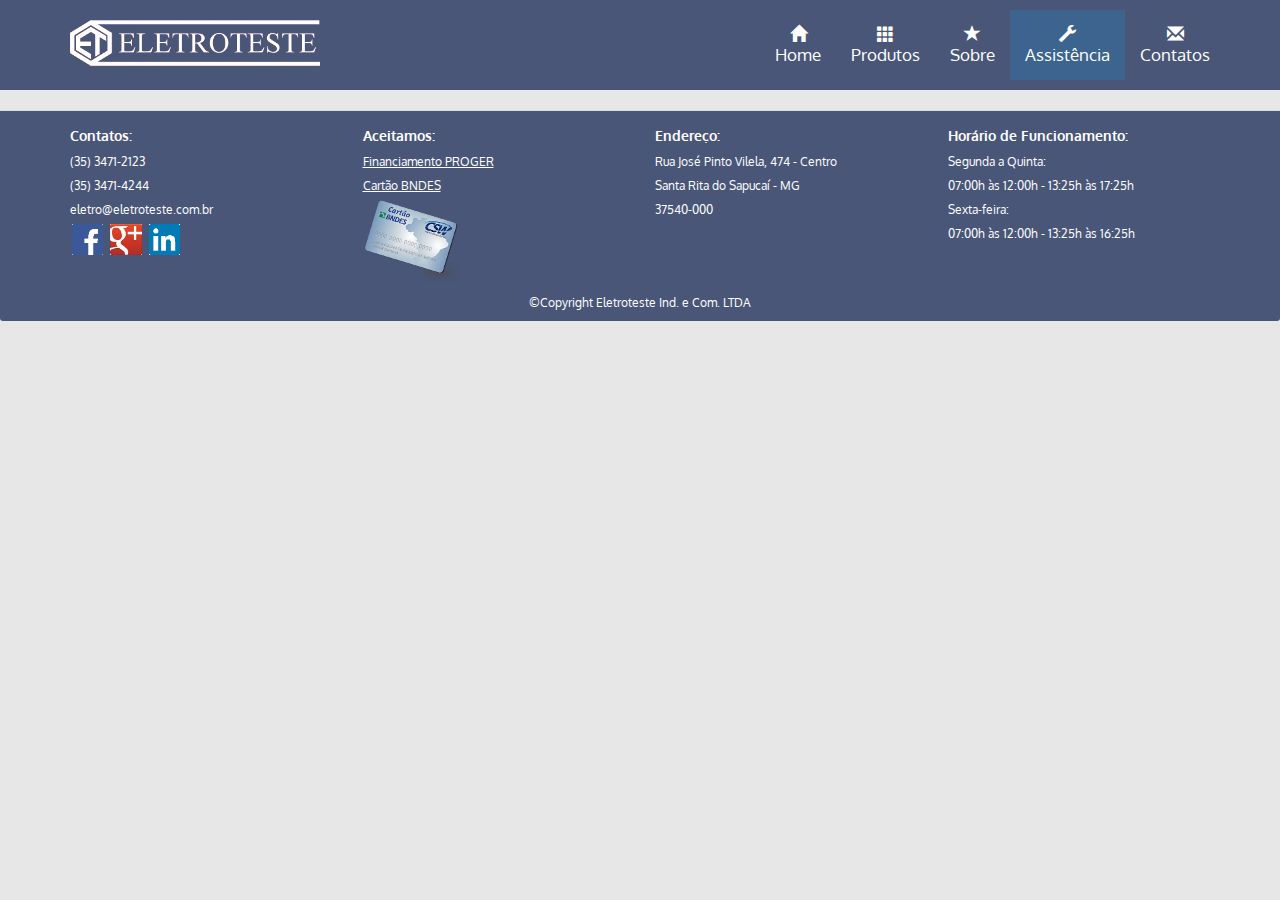
==== assistencia.html @ e3c553c0 "New BNDES picture in Footer" ====
<!DOCTYPE html>
<html lang="en">
<head>
	<meta charset="UTF-8">
	<meta http-equiv="X-UA-Compatible" content="IE=edge">
  <meta name="viewport" content="width=device-width, initial-scale=1">
	<title>Eletroteste</title>
	<link rel="stylesheet" href="css/bootstrap.min.css">
  <link rel="stylesheet" href="css/styles.css">
  <link href='https://fonts.googleapis.com/css?family=Oxygen:400,700,300' rel='stylesheet' type='text/css'>
  <link href='https://fonts.googleapis.com/css?family=Lora' rel='stylesheet' type='text/css'>
</head>
<body>

  <header>
    <nav id="header-nav" class="navbar navbar-default">
      <div class="container">
        <div class="navbar-header">
          <a href="index.html" class="pull-left">
            <div id="logo-img" alt="Logo image"></div>
          </a>
          <button id="navbarToggle" type="button" class="navbar-toggle collapsed" data-toggle="collapse" data-target="#collapsable-nav" aria-expanded="false">
            <span class="sr-only">Toggle navigation</span>
            <span class="icon-bar"></span>
            <span class="icon-bar"></span>
            <span class="icon-bar"></span>
          </button>
        </div>
        <div id="collapsable-nav" class="navbar-collapse collapse">
          <ul id="nav-list" class="nav navbar-nav navbar-right">
            <li id="navHomeBotao">
              <a href="index.html">
                <span class="glyphicon glyphicon-home"></span><br class="hidden-xs"> Home</a>
            </li>
            <li id="navProdutoBotao">
              <a href="produtos.html">
                <span class="glyphicon glyphicon-th"></span><br class="hidden-xs"> Produtos</a>
            </li>
            <li id="navSobreBotao">
              <a href="sobre.html">
                <span class="glyphicon glyphicon-star"></span><br class="hidden-xs"> Sobre</a>
            </li>
            <li id="navAssistenciaBotao" class="active">
              <a href="assistencia.html">
                <span class="glyphicon glyphicon-wrench"></span><br class="hidden-xs"> Assistência</a>
            </li>
            <li id="navContatosBotao">
              <a href="contatos.html">
                <span class="glyphicon glyphicon-envelope"></span><br class="hidden-xs"> Contatos</a>
            </li>
          </ul> <!-- #nav-list -->
        </div> <!-- .collapse .navbar-collapse -->
       </div> <!-- .container -->
    </nav> <!-- #header-nav -->
  </header>

  <div id="main-content" class="container">
  </div><!-- End of #main-content -->

  <footer class="panel-footer">
    <div class="container">
      <div class="row">
      <section id="telefone" class="col-sm-3">
          <span>Contatos:</span><br> 
          (35) 3471-2123<br> 
          (35) 3471-4244 <br>
          eletro@eletroteste.com.br <br>
          <div class="social-media">
              <a href="https://www.facebook.com/eletrotestebrasil" target="_blank"><img src="images/socialmedia-facebook.png" id="facelogo" ></a>
              <a href="https://plus.google.com/112466305040987572886/" target="_blank"><img src="images/socialmedia-google-plus.png" id="googlelogo"></a>
              <a href="https://www.linkedin.com/company/eletrotestebrasil" target="_blank"><img src="images/socialmedia-linkedin.png" id="linkedinlogo"></a>
            </div>
          <hr class="visible-xs">
        </section>
        <section id="pagamento" class="col-sm-3">
          <span>Aceitamos:</span><br> 
          <a href="http://www.bb.com.br/portalbb/page44,108,3221,8,0,1,2.bb" target="_blank">Financiamento PROGER</a><br> 
          <a href="https://www.cartaobndes.gov.br/cartaobndes/" target="_blank">Cartão BNDES</a><br>
          <a href="https://www.cartaobndes.gov.br/cartaobndes/" target="_blank"><img src="images/cartao-bndes.png" id="cartaobndes_logo"></a>
          <hr class="visible-xs">
        </section>
        <section id="endereco" class="col-sm-3">
          <span>Endereço:</span><br>
            Rua José Pinto Vilela, 474 - Centro<br>
            Santa Rita do Sapucaí - MG <br> 37540-000 <br>
            <hr class="visible-xs">
        </section>
        <section id="horas" class="col-sm-3">
          <span>Horário de Funcionamento:</span><br>
            Segunda a Quinta: <br>
            07:00h às 12:00h - 13:25h às 17:25h<br>
            Sexta-feira: <br>
            07:00h às 12:00h - 13:25h às 16:25h<br>
        </section>
      </div><!-- End of row -->
      <div class="text-center">&copy;Copyright Eletroteste Ind. e Com. LTDA</div>
    </div><!-- End of container -->
  </footer>
  
   <!-- jQuery (Bootstrap JS plugins depend on it) -->
  <script src="js/jquery-2.1.4.min.js"></script>
  <script src="js/bootstrap.min.js"></script>
  <script src="js/script.js"></script> 
</body>
</html>
---- css/styles.css ----
/*Header*/
body {
  font-size: 14px;
  color: white;
  background-color: #E7E7E7;
  font-family: 'Oxygen', sans-serif;
}
#header-nav {
  background-color: #495678;
  border-radius: 0;
  border: 0;
}
.navbar-default .navbar-collapse {
	padding-bottom: 10px;
    padding-top: 10px;
    padding-right: 0px;
}
.navbar-default .navbar-nav>li>a {
	color: white;
	text-align: center;
	font-size: 1.2em;
}
.navbar-default .navbar-nav>li>a:hover {
	color: black;
}
#logo-img {
	background: url('../images/Logo_250px.png') no-repeat;
	width: 250px;
	height: 46px;
	margin: 20px 15px 10px 0;
}
.navbar-header button.navbar-toggle {
	border: 1px solid white;
	margin-top: 20px;
}
.navbar-default .navbar-toggle .icon-bar {
    background-color: white;
}
.navbar-default .navbar-toggle:focus, .navbar-default .navbar-toggle:hover {
	background-color: #3C648E;
}
.navbar-default .navbar-nav>.active>a {
	color: white;
  	background-color: #3C648E;
}
.navbar-default .navbar-nav>.active>a:hover {
	color: black;
	background-color: #3C648E;
}
/*END Header*/

/*Footer*/
.panel-footer {
  	background-color: #495678;
	font-size: 12px;
}
section span {
	font-weight: bold;
	font-size: 1.2em;
}
div.text-center {
	margin-top: 10px;
}
.panel-footer div hr {
	border-color: white;	  /*Chrome*/
	background-color: white;  /*Safari e Firefox*/
	width: 50%;
	border-top: 2px solid white;
}
section#pagamento a {
	color: white;
	text-decoration: underline;
}
#endereco, #horas, #telefone, #pagamento {
	line-height: 2;
}
img#googlelogo, img#facelogo, img#linkedinlogo {
	height: 35px;
    border: 2px solid #495678;
}
/*END Footer*/
/*Main Page*/
.container .jumbotron {
  box-shadow: 0 0 50px #E7E7E7;
  border: 2px solid #E7E7E7;
}
#produto-tile, #contato-tile, #mapa-tile {
  height: 250px;
  width: 100%;
  margin-bottom: 15px;
  position: relative;
  border: 2px solid #7f7f7f;
  overflow: hidden;
}
#produto-tile:hover, #contato-tile:hover, #mapa-tile:hover {
  box-shadow: 0 1px 5px 1px #004080;
}
#produto-tile {
  background: url('../images/produto-tile.jpg') no-repeat;
  background-position: center;
}
#contato-tile {
  background: url('../images/contato-tile.jpg') no-repeat;
  background-position: center;
}
#produto-tile span, #contato-tile span, #mapa-tile span {
  position: absolute;
  bottom: 0;
  right: 0;
  width: 100%;
  text-align: center;
  font-size: 1.6em;
  text-transform: uppercase;
  background-color: #000;
  color: #fff;
  opacity: .8;
}
/*END Main Page*/


/********** Large devices only **********/
@media (min-width: 1200px) {
	/*Header*/
	.navbar>.container .navbar-brand, .navbar>.container-fluid .navbar-brand {
	    margin-left: -15px;
	    margin-top: 5px;
	    padding: 0;
	}
	/*End Header*/
	/*FOOTER*/
	/*END FOOTER*/
	/*Home Page*/
	.container .jumbotron {
    background: url('../images/jumbotron_1200.jpg') no-repeat;
    height: 472px;
  	}
  	/*END Home Page*/
}

/********** Medium devices only **********/
@media (min-width: 992px) and (max-width: 1199px) {
	/*Eletroteste Brand*/
	.navbar>.container .navbar-brand, .navbar>.container-fluid .navbar-brand {
	    margin-left: -15px;
	    margin-top: 5px;
	    padding: 0;
	}
	/*FOOTER*/
	/*END FOOTER*/	
	/*Home Page*/
	.container .jumbotron {
	    background: url('../images/jumbotron_992.jpg') no-repeat;
	    height: 390px;
	}
  	/* End Home Page */
}

/********** Small devices only **********/
@media (min-width: 768px) and (max-width: 991px) {
	/*Eletroteste Brand*/
	.navbar>.container .navbar-brand, .navbar>.container-fluid .navbar-brand {
	    margin-left: -15px;
	    margin-top: 5px;
	    padding: 0;
	}
	#logo-img {
		background: url('../images/Logo_250px.png') no-repeat;
		width: 250px;
		height: 46px;
		margin: 27px 15px 10px 0;
	}
	.navbar-default .navbar-nav>li>a {
		font-size: 1.0em;
	}
	/*FOOTER*/
	section span {
	font-size: 1em;
}
	/*END FOOTER*/	
	/*Home Page*/
  	.container .jumbotron {
    	background: url('../images/jumbotron_768.jpg') no-repeat;
    	height: 302px;
  	}
  /* End Home Page */
}

/********** Extra small devices only **********/
@media (max-width: 767px) {
	/*HEADER*/
	.navbar-default .navbar-brand {
		padding: 0px;
	}
	#logo-img {
		background: url('../images/Logo_200px.png') no-repeat;
		width: 200px;
		height: 37px;
		margin: 12px 15px 5px 20px;
	}
	div.navbar-header {
		margin-top: 15px;
	    margin-bottom: 15px;
	}
	.navbar-default .navbar-nav>li>a {
		font-size: 0.9em;
	}
	div#collapsable-nav.navbar-collapse {
		border: 0;
		padding: 0;
	}
	/*END HEADER*/
	/*FOOTER*/
	#telefone, #endereco, #horas, #pagamento {
		text-align: center;
	}
	div.text-center {
		margin-top: 20px;
		font-size: 1.3em;
	}
	/*END FOOTER*/
	/* HOME Page */
	 .container .jumbotron {
	    margin-top: 0;
	    padding: 0;
	}
	#produto-tile, #contato-tile {
		width: 360px;
		margin: 0 auto 15px;
	}
	/*END Home*/
}

/********** Super Extra small devices only (e.g., Iphone 4) **********/
@media (max-width: 479px) {
  	/* Home Page */
	  #produto-tile, #contato-tile {
	    width: 280px;
	    margin: 0 auto 15px;
	  }
	  /* End Home Page */
	  /*Product Page*/
/*	   .col-xxs-12 {
	    position: relative;
	    min-height: 1px;
	    padding-right: 15px;
	    padding-left: 15px;
	    float: left;
	    width: 100%
	  }*/
	  /*END Product Page*/
	  
}
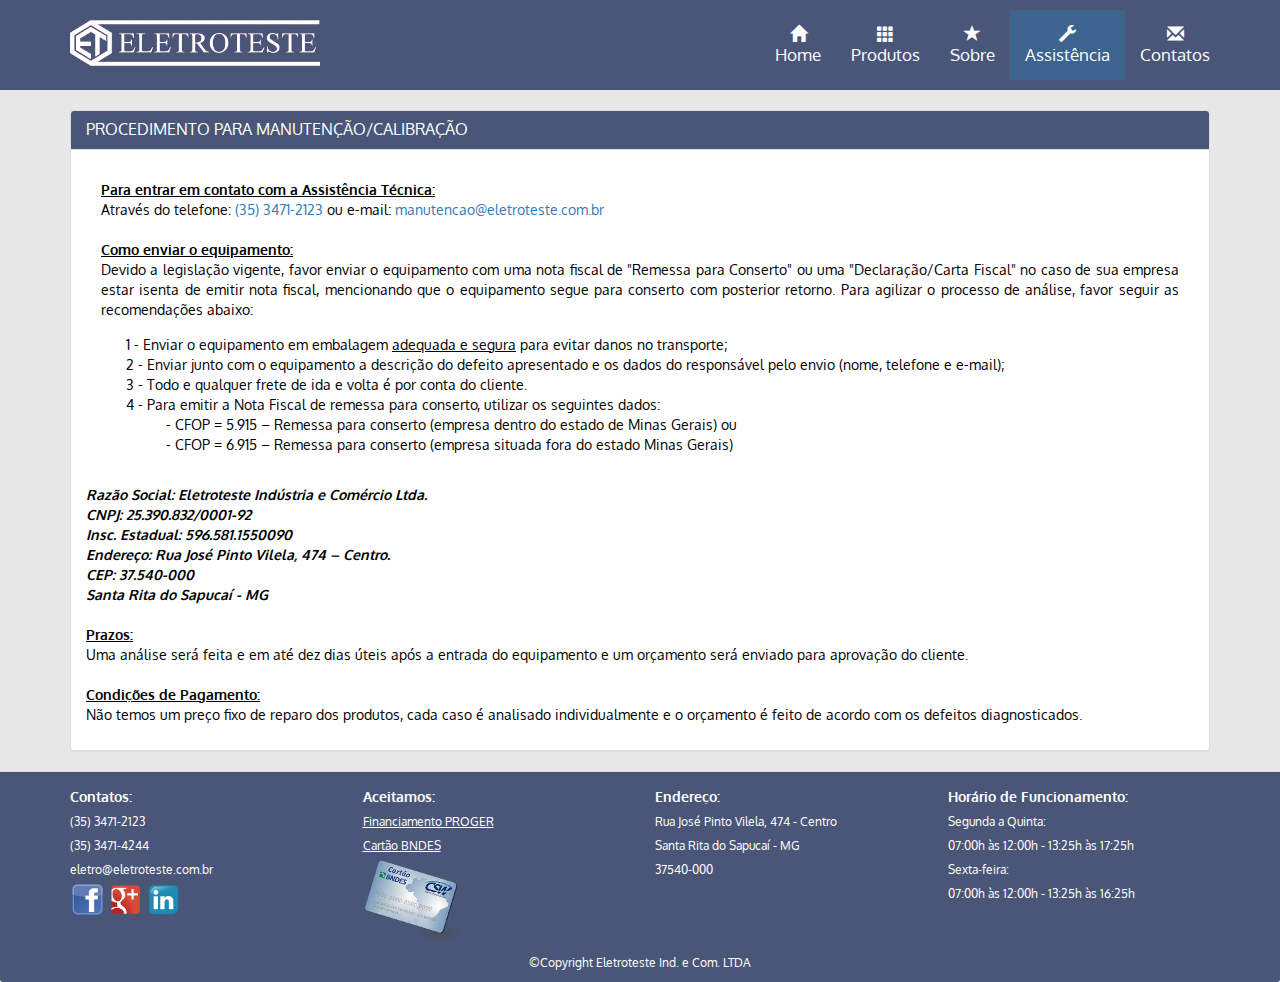
==== commit d9072cee: "Page Assistencia e Detalhes no Sobre" ====
--- a/assistencia.html
+++ b/assistencia.html
@@ -55,7 +55,41 @@
   </header>
 
   <div id="main-content" class="container">
-  </div><!-- End of #main-content -->
+    <div class="panel panel-default">
+      <div class="panel-heading">
+        <h3 class="panel-title">PROCEDIMENTO PARA MANUTENÇÃO/CALIBRAÇÃO</h3>
+      </div>
+        <div class="panel-body">
+          <p class="navbar-text"><u><strong>Para entrar em contato com a Assistência Técnica:</strong></u><br>
+          Através do telefone: <a href="tel:03534712123">(35) 3471-2123</a> ou e-mail:<a href="mailto:manutencao@eletroteste.com.br"> manutencao@eletroteste.com.br</a><br><br>
+          <u><strong>Como enviar o equipamento:</strong></u><br> 
+          Devido a legislação vigente, favor enviar o equipamento com uma nota fiscal de "Remessa para Conserto" ou uma "Declaração/Carta Fiscal" no caso de sua empresa estar isenta de emitir nota fiscal, mencionando que o equipamento segue para conserto com posterior retorno. Para agilizar o processo de análise, favor seguir as recomendações abaixo:<br> 
+
+          <ol>
+            <li> 1 - Enviar o equipamento em embalagem <u>adequada e segura</u> para evitar danos no transporte;</li>
+            <li> 2 - Enviar junto com o equipamento a descrição do defeito apresentado e  os dados do responsável pelo envio (nome, telefone e e-mail);</li>
+            <li> 3 - Todo e qualquer frete de ida e volta é por conta do cliente.</li>
+            <li> 4 - Para emitir a Nota Fiscal de remessa para conserto, utilizar os seguintes dados:</li>
+              <ol>
+                <li>- CFOP = 5.915 – Remessa para conserto (empresa dentro do estado de Minas Gerais) ou</li>
+                <li>- CFOP = 6.915 – Remessa para conserto (empresa situada fora do estado Minas Gerais)</li>
+              </ol>
+          </ol>
+          </p>
+          <br>
+          <p><em><strong>Razão Social: Eletroteste Indústria e Comércio Ltda. <br>
+          CNPJ: 25.390.832/0001-92 <br>
+          Insc. Estadual: 596.581.1550090 <br>
+          Endereço: Rua José Pinto Vilela, 474 – Centro.<br> 
+          CEP: 37.540-000<br>
+          Santa Rita do Sapucaí - MG</strong></em> <br> <br>
+          <u><strong>Prazos:</strong></u><br>
+          Uma análise será feita e em até dez dias úteis após a entrada do equipamento e um orçamento será enviado para aprovação do cliente. <br> <br>
+          <u><strong>Condições de Pagamento:</strong></u><br>  
+          Não temos um preço fixo de reparo dos produtos, cada caso é analisado individualmente e o orçamento é feito de acordo com os defeitos diagnosticados. <br></p>
+        </div>
+      </div>
+    </div><!-- End of #main-content -->  
 
   <footer class="panel-footer">
     <div class="container">
--- a/css/styles.css
+++ b/css/styles.css
@@ -116,8 +116,38 @@
   opacity: .8;
 }
 /*END Main Page*/
-
-
+/*About PAGE*/
+div.panel-body p {
+	color: black;
+}
+ div.panel-body ul, div.panel-body li  {
+	color: black;
+	overflow: hidden;
+}
+.panel-default>.panel-heading {
+	background-color: #495678;
+	color: white;
+	text-transform: uppercase;
+}
+p.navbar-text {
+	text-align: justify;
+}
+img#madeinbrazil, img#sindivel, img#iso9000 {
+	height: 150px;
+	margin-left: 20px;
+	margin-right: 20px;
+}
+div#FotosPaginaSobre {
+	text-align: center;
+	margin-bottom: 20px;
+}
+/*END About PAGE*/
+/*Assitencia*/
+ div.panel-body ol, div.panel-body li  {
+	color: black;
+	overflow: hidden;
+}	
+/*Fim Assistencia*/
 /********** Large devices only **********/
 @media (min-width: 1200px) {
 	/*Header*/
@@ -135,6 +165,20 @@
     height: 472px;
   	}
   	/*END Home Page*/
+  	/*Product Page*/
+	div.thumbnail {
+		height: 510px;
+	}
+	a.btn.btn-primary {
+		position: absolute;
+		bottom: 30px;
+	}
+	/*END Product Page*/
+	/*Contact Page*/
+	div#contact-tel.thumbnail, div#contact-mail.thumbnail, div#contact-end.thumbnail {
+		height: 520px;
+	}
+	/*End Contact Page*/
 }
 
 /********** Medium devices only **********/
@@ -153,6 +197,22 @@
 	    height: 390px;
 	}
   	/* End Home Page */
+  	/*Product Page*/
+	div.thumbnail {
+		height: 450px;
+	}
+	a.btn.btn-primary {
+		position: absolute;
+		bottom: 30px;
+		padding: 3px 6px;
+
+	}
+	/*END Product Page*/
+	/*Contact Page*/
+	div#contact-tel.thumbnail, div#contact-mail.thumbnail, div#contact-end.thumbnail {
+		height: 480px;
+	}
+	/*End Contact Page*/
 }
 
 /********** Small devices only **********/
@@ -183,6 +243,23 @@
     	height: 302px;
   	}
   /* End Home Page */
+  /*Product Page*/
+	div.thumbnail {
+		height: 480px;
+	}
+	a.btn.btn-primary {
+		position: absolute;
+		bottom: 30px;
+		padding: 3px 6px;
+	}
+	/*END Product Page*/
+	/*Contact Page*/
+	div#contact-tel.thumbnail, div#contact-mail.thumbnail, div#contact-end.thumbnail {
+		height: 420px;
+		font-size: 0.9em;
+		text-align: center;
+	}
+	/*End Contact Page*/	
 }
 
 /********** Extra small devices only **********/
@@ -228,6 +305,22 @@
 		margin: 0 auto 15px;
 	}
 	/*END Home*/
+	/*Contact Page*/
+	div#contact-tel.thumbnail, div#contact-mail.thumbnail, div#contact-end.thumbnail {
+		text-align: center;
+		background-color: #E7E7E7;
+		border: 2px solid #E7E7E7;
+	}
+	div#contact-tel.thumbnail {
+		height: 400px;
+	}
+	div#contact-mail.thumbnail {
+		height: 460px;
+	}
+	div#contact-end.thumbnail {
+		height: 380px;
+	}
+	/*End Contact Page*/
 }
 
 /********** Super Extra small devices only (e.g., Iphone 4) **********/
@@ -237,16 +330,18 @@
 	    width: 280px;
 	    margin: 0 auto 15px;
 	  }
-	  /* End Home Page */
-	  /*Product Page*/
-/*	   .col-xxs-12 {
-	    position: relative;
-	    min-height: 1px;
-	    padding-right: 15px;
-	    padding-left: 15px;
-	    float: left;
-	    width: 100%
-	  }*/
-	  /*END Product Page*/
-	  
+	/*Contact Page*/
+	div#contact-tel.thumbnail, div#contact-mail.thumbnail, div#contact-end.thumbnail {
+		font-size: 0.9em;
+	}
+	div#contact-tel.thumbnail {
+		height: 380px;
+	}
+	div#contact-mail.thumbnail {
+		height: 460px;
+	}
+	div#contact-end.thumbnail {
+		height: 360px;
+	}
+	/*End Contact Page*/	  
 }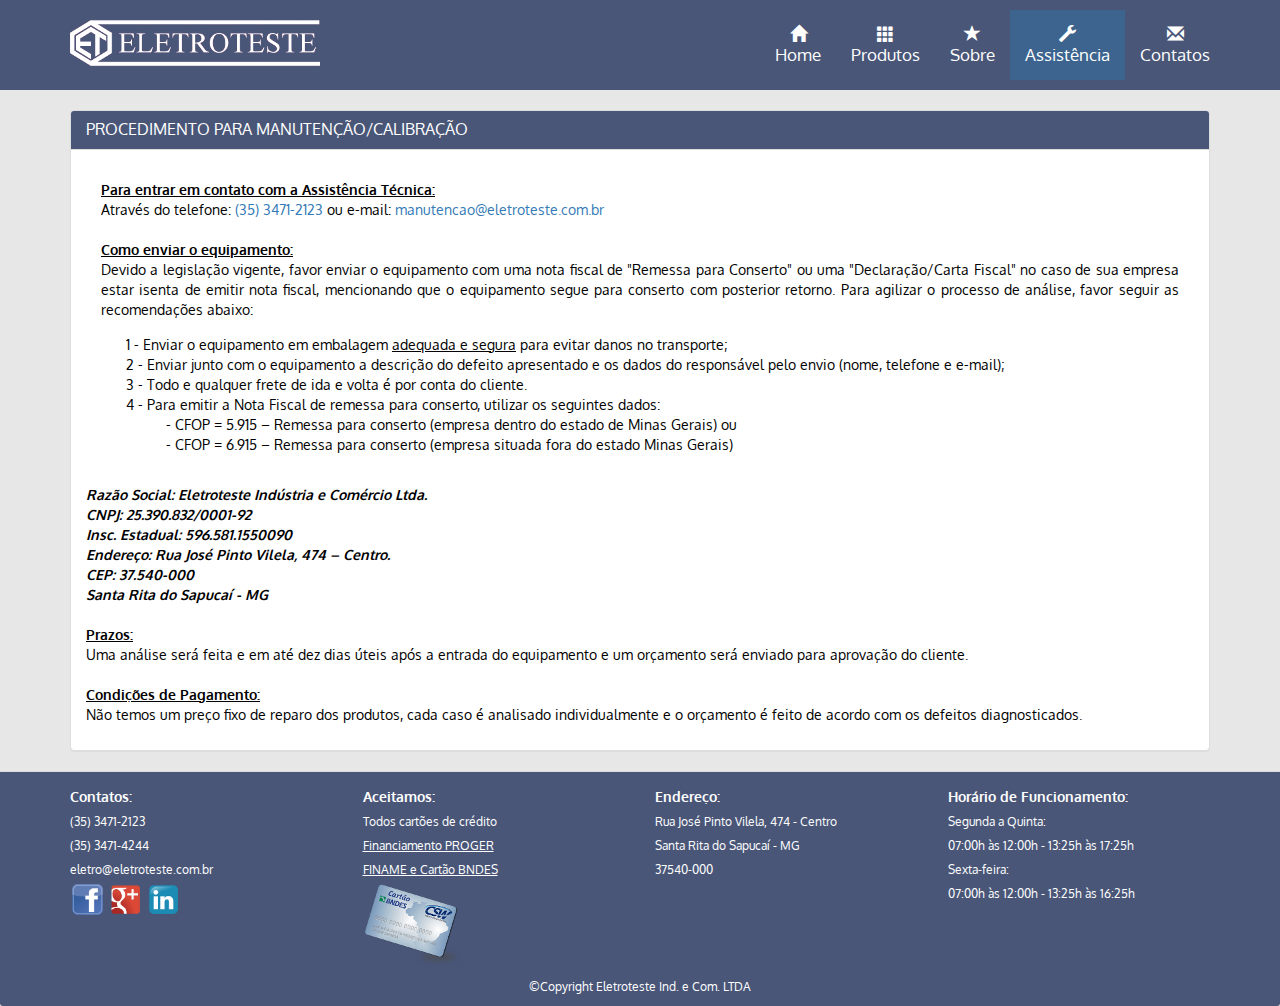
==== commit afe27bf3: "Mudanças da nova versão do site v2" ====
--- a/assistencia.html
+++ b/assistencia.html
@@ -108,8 +108,9 @@
         </section>
         <section id="pagamento" class="col-sm-3">
           <span>Aceitamos:</span><br> 
+          Todos cartões de crédito<br>
           <a href="http://www.bb.com.br/portalbb/page44,108,3221,8,0,1,2.bb" target="_blank">Financiamento PROGER</a><br> 
-          <a href="https://www.cartaobndes.gov.br/cartaobndes/" target="_blank">Cartão BNDES</a><br>
+          <a href="https://www.cartaobndes.gov.br/cartaobndes/" target="_blank">FINAME e Cartão BNDES</a><br>
           <a href="https://www.cartaobndes.gov.br/cartaobndes/" target="_blank"><img src="images/cartao-bndes.png" id="cartaobndes_logo"></a>
           <hr class="visible-xs">
         </section>
@@ -135,5 +136,14 @@
   <script src="js/jquery-2.1.4.min.js"></script>
   <script src="js/bootstrap.min.js"></script>
   <script src="js/script.js"></script> 
+  <script>
+  (function(i,s,o,g,r,a,m){i['GoogleAnalyticsObject']=r;i[r]=i[r]||function(){
+  (i[r].q=i[r].q||[]).push(arguments)},i[r].l=1*new Date();a=s.createElement(o),
+  m=s.getElementsByTagName(o)[0];a.async=1;a.src=g;m.parentNode.insertBefore(a,m)
+  })(window,document,'script','https://www.google-analytics.com/analytics.js','ga');
+
+  ga('create', 'UA-27463993-1', 'auto');
+  ga('send', 'pageview');
+</script>
 </body>
 </html>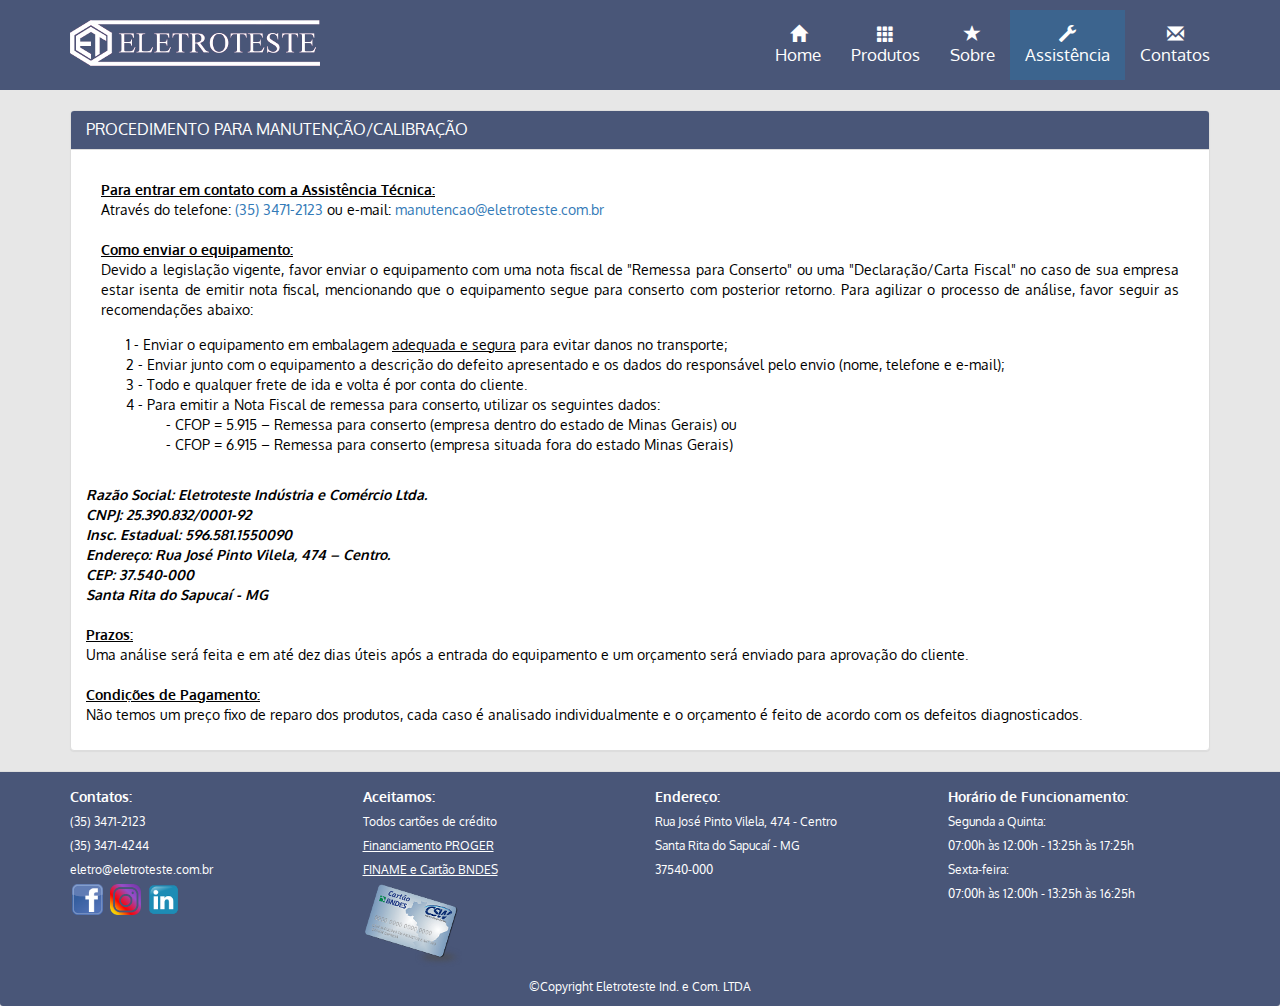
==== commit 4af44f48: "Apos incluir instagram" ====
--- a/assistencia.html
+++ b/assistencia.html
@@ -101,7 +101,7 @@
           eletro@eletroteste.com.br <br>
           <div class="social-media">
               <a href="https://www.facebook.com/eletrotestebrasil" target="_blank"><img src="images/socialmedia-facebook.png" id="facelogo" ></a>
-              <a href="https://plus.google.com/112466305040987572886/" target="_blank"><img src="images/socialmedia-google-plus.png" id="googlelogo"></a>
+              <a href="https://www.instagram.com/eletroteste/" target="_blank"><img src="images/socialmedia-instagram.png" id="instagramlogo"></a>
               <a href="https://www.linkedin.com/company/eletrotestebrasil" target="_blank"><img src="images/socialmedia-linkedin.png" id="linkedinlogo"></a>
             </div>
           <hr class="visible-xs">
--- a/css/styles.css
+++ b/css/styles.css
@@ -74,7 +74,7 @@
 #endereco, #horas, #telefone, #pagamento {
 	line-height: 2;
 }
-img#googlelogo, img#facelogo, img#linkedinlogo {
+img#instagramlogo, img#facelogo, img#linkedinlogo {
 	height: 35px;
     border: 2px solid #495678;
 }
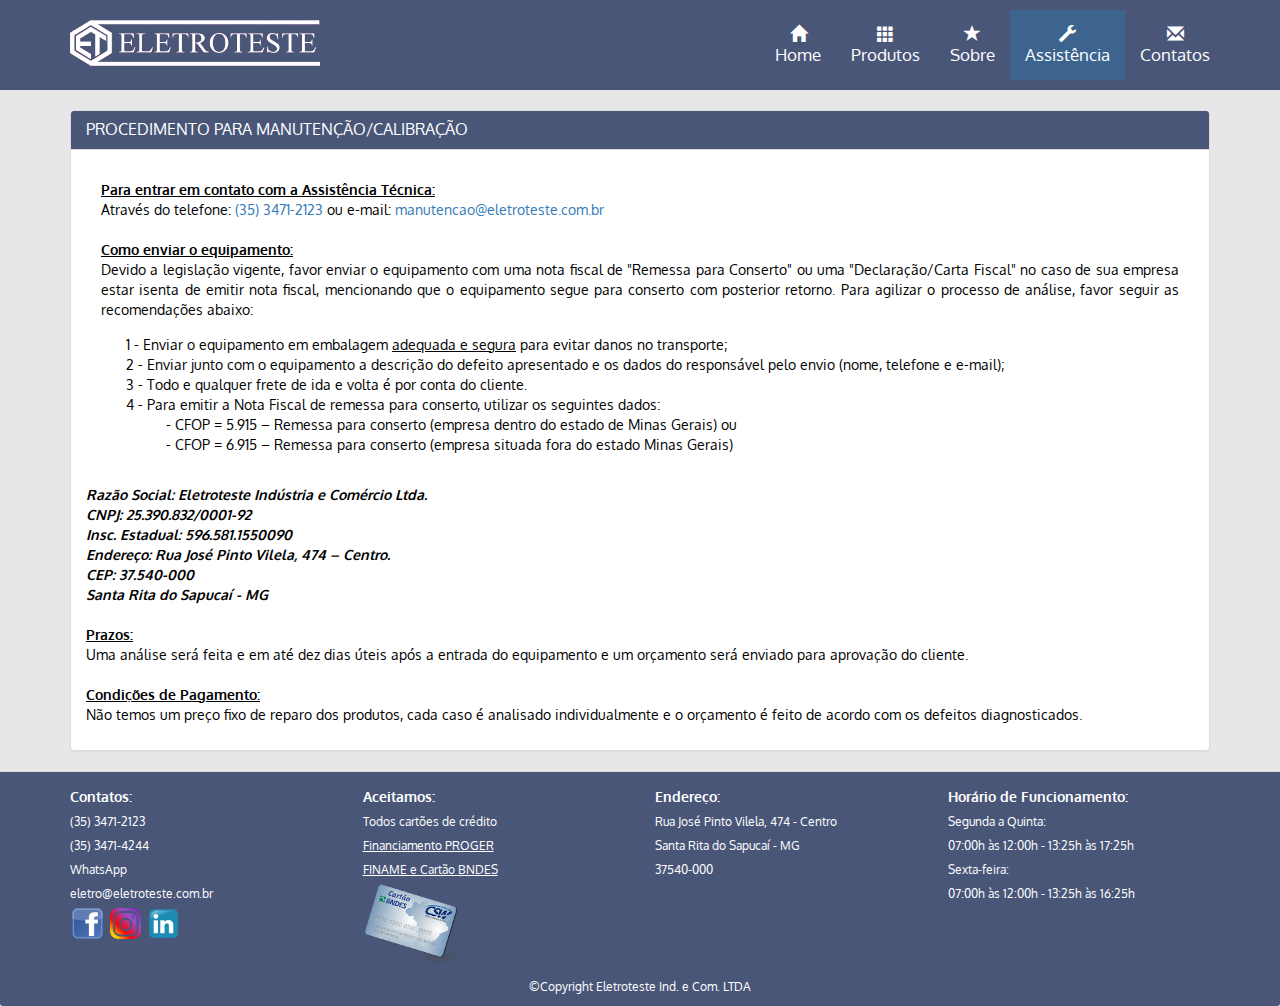
==== commit 84a8a476: "Apos adicionar link para whatsapp nos contatos e footer" ====
--- a/assistencia.html
+++ b/assistencia.html
@@ -98,6 +98,7 @@
           <span>Contatos:</span><br> 
           (35) 3471-2123<br> 
           (35) 3471-4244 <br>
+          <a href="https://wa.me/5535988054435" target="_blank">WhatsApp</a><br>
           eletro@eletroteste.com.br <br>
           <div class="social-media">
               <a href="https://www.facebook.com/eletrotestebrasil" target="_blank"><img src="images/socialmedia-facebook.png" id="facelogo" ></a>
--- a/css/styles.css
+++ b/css/styles.css
@@ -51,7 +51,7 @@
 
 /*Footer*/
 .panel-footer {
-  	background-color: #495678;
+  background-color: #495678;
 	font-size: 12px;
 }
 section span {
@@ -70,6 +70,9 @@
 section#pagamento a {
 	color: white;
 	text-decoration: underline;
+}
+section#telefone a {
+	color: white;
 }
 #endereco, #horas, #telefone, #pagamento {
 	line-height: 2;
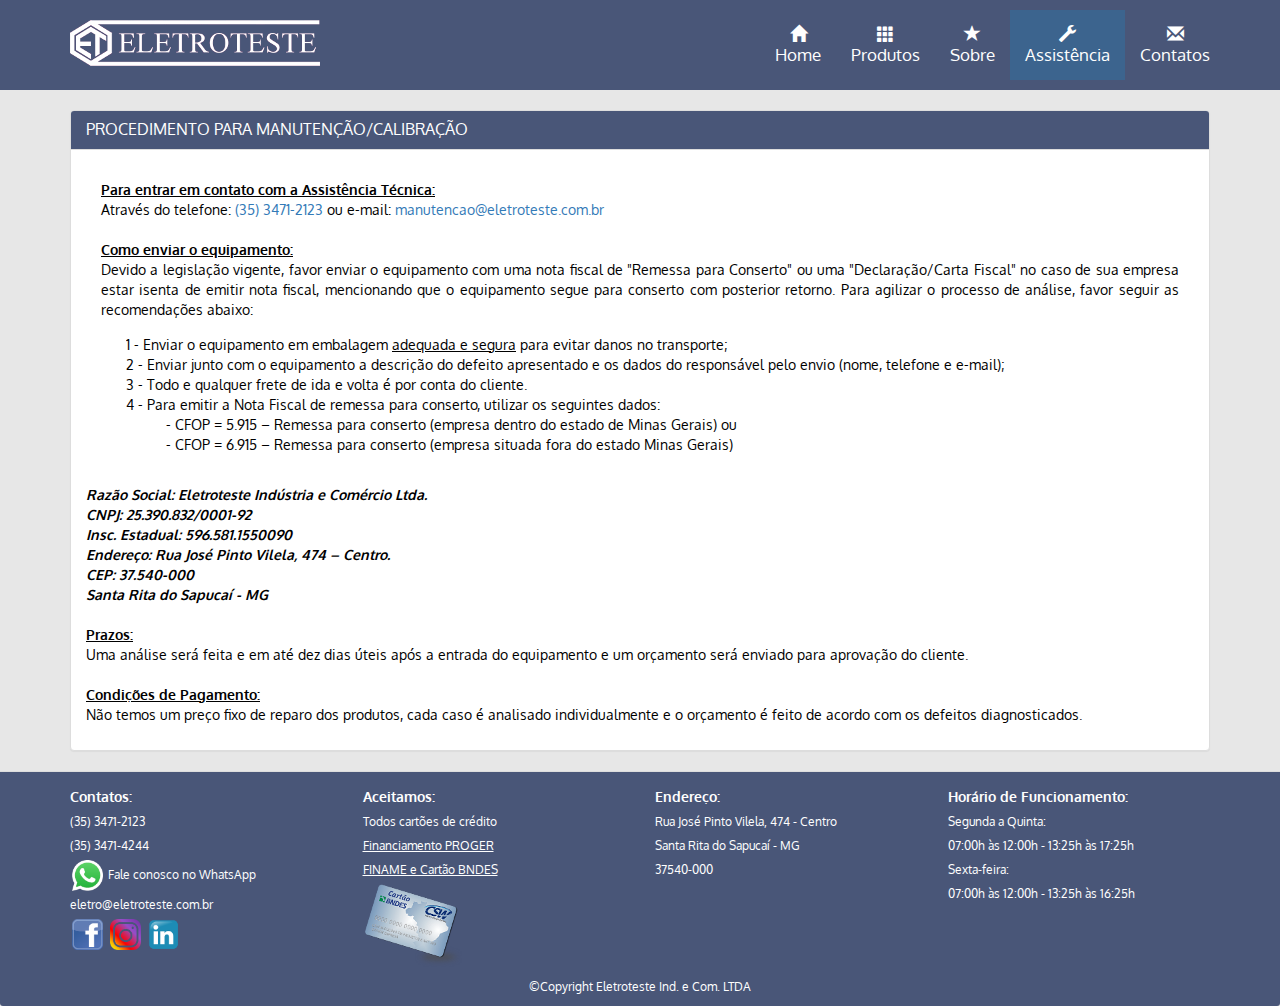
==== commit 464cff00: "Adicionado WhatsApp Footer e Contatos" ====
--- a/assistencia.html
+++ b/assistencia.html
@@ -98,7 +98,7 @@
           <span>Contatos:</span><br> 
           (35) 3471-2123<br> 
           (35) 3471-4244 <br>
-          <a href="https://wa.me/5535988054435" target="_blank">WhatsApp</a><br>
+          <a href="https://wa.me/5535988054435" target="_blank"><img src="images/whatsapp-logo.png" id="whatsApplogo"> Fale conosco no WhatsApp</a><br>
           eletro@eletroteste.com.br <br>
           <div class="social-media">
               <a href="https://www.facebook.com/eletrotestebrasil" target="_blank"><img src="images/socialmedia-facebook.png" id="facelogo" ></a>
--- a/css/styles.css
+++ b/css/styles.css
@@ -77,7 +77,7 @@
 #endereco, #horas, #telefone, #pagamento {
 	line-height: 2;
 }
-img#instagramlogo, img#facelogo, img#linkedinlogo {
+img#instagramlogo, img#facelogo, img#linkedinlogo, img#whatsApplogo {
 	height: 35px;
     border: 2px solid #495678;
 }
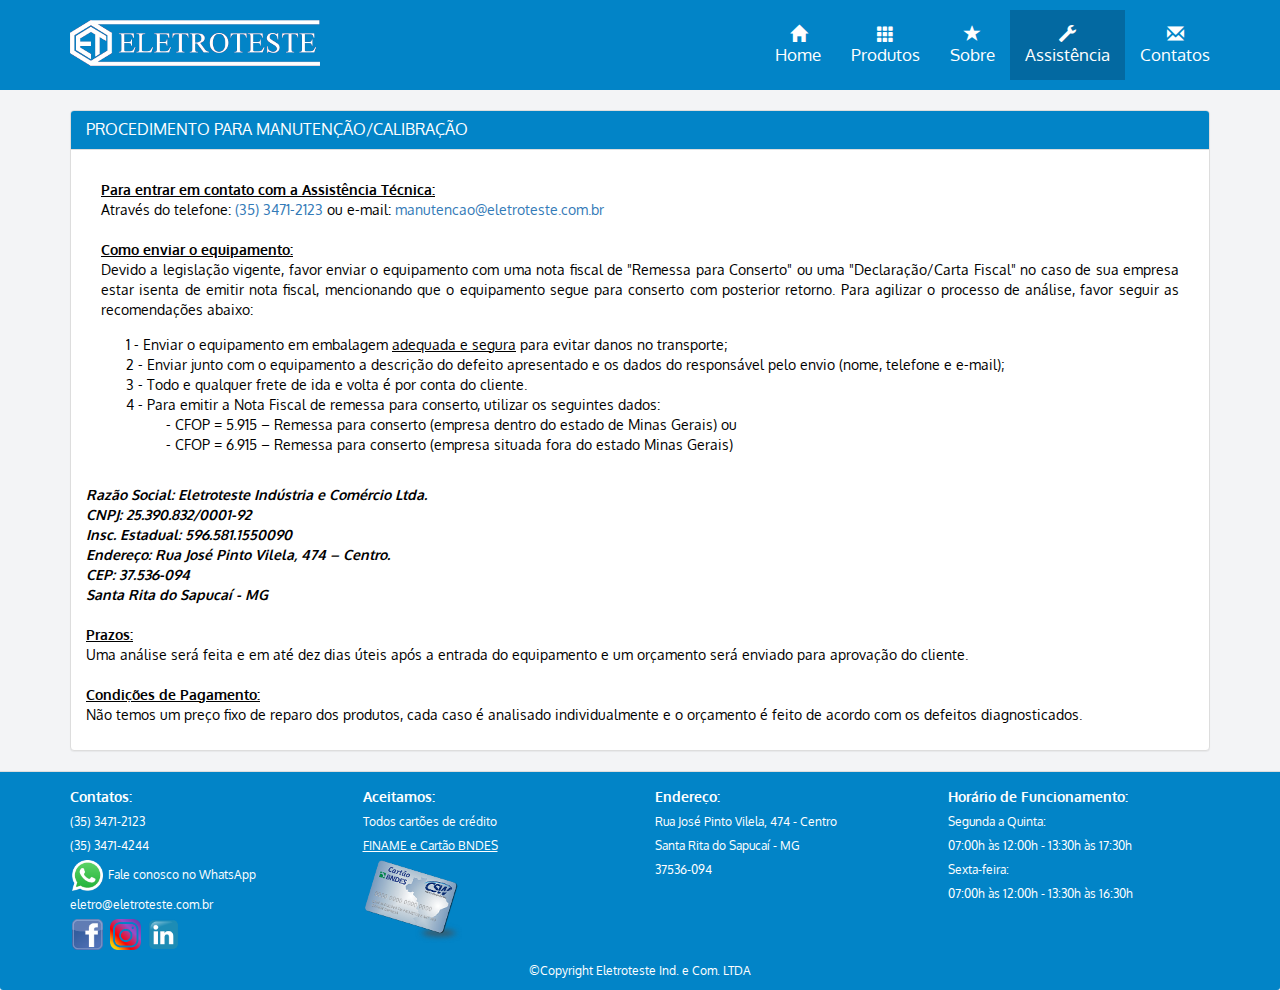
==== commit 8223f342: "novas imagens, cores e pequenos ajustes" ====
--- a/assistencia.html
+++ b/assistencia.html
@@ -81,7 +81,7 @@
           CNPJ: 25.390.832/0001-92 <br>
           Insc. Estadual: 596.581.1550090 <br>
           Endereço: Rua José Pinto Vilela, 474 – Centro.<br> 
-          CEP: 37.540-000<br>
+          CEP: 37.536-094<br>
           Santa Rita do Sapucaí - MG</strong></em> <br> <br>
           <u><strong>Prazos:</strong></u><br>
           Uma análise será feita e em até dez dias úteis após a entrada do equipamento e um orçamento será enviado para aprovação do cliente. <br> <br>
@@ -110,7 +110,6 @@
         <section id="pagamento" class="col-sm-3">
           <span>Aceitamos:</span><br> 
           Todos cartões de crédito<br>
-          <a href="http://www.bb.com.br/portalbb/page44,108,3221,8,0,1,2.bb" target="_blank">Financiamento PROGER</a><br> 
           <a href="https://www.cartaobndes.gov.br/cartaobndes/" target="_blank">FINAME e Cartão BNDES</a><br>
           <a href="https://www.cartaobndes.gov.br/cartaobndes/" target="_blank"><img src="images/cartao-bndes.png" id="cartaobndes_logo"></a>
           <hr class="visible-xs">
@@ -118,16 +117,16 @@
         <section id="endereco" class="col-sm-3">
           <span>Endereço:</span><br>
             Rua José Pinto Vilela, 474 - Centro<br>
-            Santa Rita do Sapucaí - MG <br> 37540-000 <br>
+            Santa Rita do Sapucaí - MG <br> 37536-094 <br>
             <hr class="visible-xs">
         </section>
         <section id="horas" class="col-sm-3">
-          <span>Horário de Funcionamento:</span><br>
-            Segunda a Quinta: <br>
-            07:00h às 12:00h - 13:25h às 17:25h<br>
-            Sexta-feira: <br>
-            07:00h às 12:00h - 13:25h às 16:25h<br>
-        </section>
+            <span>Horário de Funcionamento:</span><br />
+            Segunda a Quinta: <br />
+            07:00h às 12:00h - 13:30h às 17:30h<br />
+            Sexta-feira: <br />
+            07:00h às 12:00h - 13:30h às 16:30h<br />
+          </section>
       </div><!-- End of row -->
       <div class="text-center">&copy;Copyright Eletroteste Ind. e Com. LTDA</div>
     </div><!-- End of container -->
--- a/css/styles.css
+++ b/css/styles.css
@@ -2,92 +2,101 @@
 body {
   font-size: 14px;
   color: white;
-  background-color: #E7E7E7;
-  font-family: 'Oxygen', sans-serif;
+  background-color: #f3f4f6;
+  font-family: "Oxygen", sans-serif;
 }
 #header-nav {
-  background-color: #495678;
+  background-color: #0284c7;
   border-radius: 0;
   border: 0;
 }
 .navbar-default .navbar-collapse {
-	padding-bottom: 10px;
-    padding-top: 10px;
-    padding-right: 0px;
-}
-.navbar-default .navbar-nav>li>a {
-	color: white;
-	text-align: center;
-	font-size: 1.2em;
-}
-.navbar-default .navbar-nav>li>a:hover {
-	color: black;
+  padding-bottom: 10px;
+  padding-top: 10px;
+  padding-right: 0px;
+}
+.navbar-default .navbar-nav > li > a {
+  color: white;
+  text-align: center;
+  font-size: 1.2em;
+}
+.navbar-default .navbar-nav > li > a:hover {
+  color: black;
 }
 #logo-img {
-	background: url('../images/Logo_250px.png') no-repeat;
-	width: 250px;
-	height: 46px;
-	margin: 20px 15px 10px 0;
+  background: url("../images/Logo_250px.png") no-repeat;
+  width: 250px;
+  height: 46px;
+  margin: 20px 15px 10px 0;
 }
 .navbar-header button.navbar-toggle {
-	border: 1px solid white;
-	margin-top: 20px;
+  border: 1px solid white;
+  margin-top: 20px;
 }
 .navbar-default .navbar-toggle .icon-bar {
-    background-color: white;
-}
-.navbar-default .navbar-toggle:focus, .navbar-default .navbar-toggle:hover {
-	background-color: #3C648E;
-}
-.navbar-default .navbar-nav>.active>a {
-	color: white;
-  	background-color: #3C648E;
-}
-.navbar-default .navbar-nav>.active>a:hover {
-	color: black;
-	background-color: #3C648E;
+  background-color: white;
+}
+.navbar-default .navbar-toggle:focus,
+.navbar-default .navbar-toggle:hover {
+  background-color: #0369a1;
+}
+.navbar-default .navbar-nav > .active > a {
+  color: white;
+  background-color: #0369a1;
+}
+.navbar-default .navbar-nav > .active > a:hover {
+  color: black;
+  background-color: #0369a1;
 }
 /*END Header*/
 
 /*Footer*/
 .panel-footer {
-  background-color: #495678;
-	font-size: 12px;
+  background-color: #0284c7;
+  font-size: 12px;
 }
 section span {
-	font-weight: bold;
-	font-size: 1.2em;
+  font-weight: bold;
+  font-size: 1.2em;
 }
 div.text-center {
-	margin-top: 10px;
+  margin-top: 10px;
 }
 .panel-footer div hr {
-	border-color: white;	  /*Chrome*/
-	background-color: white;  /*Safari e Firefox*/
-	width: 50%;
-	border-top: 2px solid white;
+  border-color: white; /*Chrome*/
+  background-color: white; /*Safari e Firefox*/
+  width: 50%;
+  border-top: 2px solid white;
 }
 section#pagamento a {
-	color: white;
-	text-decoration: underline;
+  color: white;
+  text-decoration: underline;
 }
 section#telefone a {
-	color: white;
-}
-#endereco, #horas, #telefone, #pagamento {
-	line-height: 2;
-}
-img#instagramlogo, img#facelogo, img#linkedinlogo, img#whatsApplogo {
-	height: 35px;
-    border: 2px solid #495678;
+  color: white;
+}
+#endereco,
+#horas,
+#telefone,
+#pagamento {
+  line-height: 2;
+}
+img#instagramlogo,
+img#facelogo,
+img#linkedinlogo,
+img#whatsApplogo {
+  height: 35px;
+  border: 2px solid #0284c7;
 }
 /*END Footer*/
 /*Main Page*/
 .container .jumbotron {
-  box-shadow: 0 0 50px #E7E7E7;
-  border: 2px solid #E7E7E7;
-}
-#produto-tile, #contato-tile, #mapa-tile {
+  box-shadow: 0 0 50px #f3f4f6;
+  border: 2px solid #f3f4f6;
+}
+#produto-tile,
+#contato-tile,
+#mapa-tile {
   height: 250px;
   width: 100%;
   margin-bottom: 15px;
@@ -95,18 +104,22 @@
   border: 2px solid #7f7f7f;
   overflow: hidden;
 }
-#produto-tile:hover, #contato-tile:hover, #mapa-tile:hover {
+#produto-tile:hover,
+#contato-tile:hover,
+#mapa-tile:hover {
   box-shadow: 0 1px 5px 1px #004080;
 }
 #produto-tile {
-  background: url('../images/produto-tile.jpg') no-repeat;
+  background: url("../images/produto-tile.jpg") no-repeat;
   background-position: center;
 }
 #contato-tile {
-  background: url('../images/contato-tile.jpg') no-repeat;
+  background: url("../images/contato-tile.jpg") no-repeat;
   background-position: center;
 }
-#produto-tile span, #contato-tile span, #mapa-tile span {
+#produto-tile span,
+#contato-tile span,
+#mapa-tile span {
   position: absolute;
   bottom: 0;
   right: 0;
@@ -116,235 +129,256 @@
   text-transform: uppercase;
   background-color: #000;
   color: #fff;
-  opacity: .8;
+  opacity: 0.8;
 }
 /*END Main Page*/
 /*About PAGE*/
 div.panel-body p {
-	color: black;
-}
- div.panel-body ul, div.panel-body li  {
-	color: black;
-	overflow: hidden;
-}
-.panel-default>.panel-heading {
-	background-color: #495678;
-	color: white;
-	text-transform: uppercase;
+  color: black;
+}
+div.panel-body ul,
+div.panel-body li {
+  color: black;
+  overflow: hidden;
+}
+.panel-default > .panel-heading {
+  background-color: #0284c7;
+  color: white;
+  text-transform: uppercase;
 }
 p.navbar-text {
-	text-align: justify;
-}
-img#madeinbrazil, img#sindivel, img#iso9000 {
-	height: 150px;
-	margin-left: 20px;
-	margin-right: 20px;
+  text-align: justify;
+}
+img#madeinbrazil,
+img#sindivel,
+img#iso9000 {
+  height: 150px;
+  margin-left: 20px;
+  margin-right: 20px;
 }
 div#FotosPaginaSobre {
-	text-align: center;
-	margin-bottom: 20px;
+  text-align: center;
+  margin-bottom: 20px;
 }
 /*END About PAGE*/
 /*Assitencia*/
- div.panel-body ol, div.panel-body li  {
-	color: black;
-	overflow: hidden;
-}	
+div.panel-body ol,
+div.panel-body li {
+  color: black;
+  overflow: hidden;
+}
 /*Fim Assistencia*/
 /********** Large devices only **********/
 @media (min-width: 1200px) {
-	/*Header*/
-	.navbar>.container .navbar-brand, .navbar>.container-fluid .navbar-brand {
-	    margin-left: -15px;
-	    margin-top: 5px;
-	    padding: 0;
-	}
-	/*End Header*/
-	/*FOOTER*/
-	/*END FOOTER*/
-	/*Home Page*/
-	.container .jumbotron {
-    background: url('../images/jumbotron_1200.jpg') no-repeat;
-    height: 472px;
-  	}
-  	/*END Home Page*/
-  	/*Product Page*/
-	div.thumbnail {
-		height: 510px;
-	}
-	a.btn.btn-primary {
-		position: absolute;
-		bottom: 30px;
-	}
-	/*END Product Page*/
-	/*Contact Page*/
-	div#contact-tel.thumbnail, div#contact-mail.thumbnail, div#contact-end.thumbnail {
-		height: 520px;
-	}
-	/*End Contact Page*/
+  /*Header*/
+  .navbar > .container .navbar-brand,
+  .navbar > .container-fluid .navbar-brand {
+    margin-left: -15px;
+    margin-top: 5px;
+    padding: 0;
+  }
+  /*End Header*/
+  /*FOOTER*/
+  /*END FOOTER*/
+  /*Home Page*/
+  .container .jumbotron {
+    background: url("../images/jumbotron_1200.jpg") no-repeat;
+    height: 470px;
+  }
+  /*END Home Page*/
+  /*Product Page*/
+  div.thumbnail {
+    height: 510px;
+  }
+  a.btn.btn-primary {
+    position: absolute;
+    bottom: 30px;
+  }
+  /*END Product Page*/
+  /*Contact Page*/
+  div#contact-tel.thumbnail,
+  div#contact-mail.thumbnail,
+  div#contact-end.thumbnail {
+    height: 520px;
+  }
+  /*End Contact Page*/
 }
 
 /********** Medium devices only **********/
 @media (min-width: 992px) and (max-width: 1199px) {
-	/*Eletroteste Brand*/
-	.navbar>.container .navbar-brand, .navbar>.container-fluid .navbar-brand {
-	    margin-left: -15px;
-	    margin-top: 5px;
-	    padding: 0;
-	}
-	/*FOOTER*/
-	/*END FOOTER*/	
-	/*Home Page*/
-	.container .jumbotron {
-	    background: url('../images/jumbotron_992.jpg') no-repeat;
-	    height: 390px;
-	}
-  	/* End Home Page */
-  	/*Product Page*/
-	div.thumbnail {
-		height: 450px;
-	}
-	a.btn.btn-primary {
-		position: absolute;
-		bottom: 30px;
-		padding: 3px 6px;
-
-	}
-	/*END Product Page*/
-	/*Contact Page*/
-	div#contact-tel.thumbnail, div#contact-mail.thumbnail, div#contact-end.thumbnail {
-		height: 480px;
-	}
-	/*End Contact Page*/
+  /*Eletroteste Brand*/
+  .navbar > .container .navbar-brand,
+  .navbar > .container-fluid .navbar-brand {
+    margin-left: -15px;
+    margin-top: 5px;
+    padding: 0;
+  }
+  /*FOOTER*/
+  /*END FOOTER*/
+  /*Home Page*/
+  .container .jumbotron {
+    background: url("../images/jumbotron_992.jpg") no-repeat;
+    height: 388px;
+  }
+  /* End Home Page */
+  /*Product Page*/
+  div.thumbnail {
+    height: 450px;
+  }
+  a.btn.btn-primary {
+    position: absolute;
+    bottom: 30px;
+    padding: 3px 6px;
+  }
+  /*END Product Page*/
+  /*Contact Page*/
+  div#contact-tel.thumbnail,
+  div#contact-mail.thumbnail,
+  div#contact-end.thumbnail {
+    height: 480px;
+  }
+  /*End Contact Page*/
 }
 
 /********** Small devices only **********/
 @media (min-width: 768px) and (max-width: 991px) {
-	/*Eletroteste Brand*/
-	.navbar>.container .navbar-brand, .navbar>.container-fluid .navbar-brand {
-	    margin-left: -15px;
-	    margin-top: 5px;
-	    padding: 0;
-	}
-	#logo-img {
-		background: url('../images/Logo_250px.png') no-repeat;
-		width: 250px;
-		height: 46px;
-		margin: 27px 15px 10px 0;
-	}
-	.navbar-default .navbar-nav>li>a {
-		font-size: 1.0em;
-	}
-	/*FOOTER*/
-	section span {
-	font-size: 1em;
-}
-	/*END FOOTER*/	
-	/*Home Page*/
-  	.container .jumbotron {
-    	background: url('../images/jumbotron_768.jpg') no-repeat;
-    	height: 302px;
-  	}
+  /*Eletroteste Brand*/
+  .navbar > .container .navbar-brand,
+  .navbar > .container-fluid .navbar-brand {
+    margin-left: -15px;
+    margin-top: 5px;
+    padding: 0;
+  }
+  #logo-img {
+    background: url("../images/Logo_250px.png") no-repeat;
+    width: 250px;
+    height: 46px;
+    margin: 27px 15px 10px 0;
+  }
+  .navbar-default .navbar-nav > li > a {
+    font-size: 1em;
+  }
+  /*FOOTER*/
+  section span {
+    font-size: 1em;
+  }
+  /*END FOOTER*/
+  /*Home Page*/
+  .container .jumbotron {
+    background: url("../images/jumbotron_768.jpg") no-repeat;
+    height: 300px;
+  }
   /* End Home Page */
   /*Product Page*/
-	div.thumbnail {
-		height: 480px;
-	}
-	a.btn.btn-primary {
-		position: absolute;
-		bottom: 30px;
-		padding: 3px 6px;
-	}
-	/*END Product Page*/
-	/*Contact Page*/
-	div#contact-tel.thumbnail, div#contact-mail.thumbnail, div#contact-end.thumbnail {
-		height: 420px;
-		font-size: 0.9em;
-		text-align: center;
-	}
-	/*End Contact Page*/	
+  div.thumbnail {
+    height: 480px;
+  }
+  a.btn.btn-primary {
+    position: absolute;
+    bottom: 30px;
+    padding: 3px 6px;
+  }
+  /*END Product Page*/
+  /*Contact Page*/
+  div#contact-tel.thumbnail,
+  div#contact-mail.thumbnail,
+  div#contact-end.thumbnail {
+    height: 420px;
+    font-size: 0.9em;
+    text-align: center;
+  }
+  /*End Contact Page*/
 }
 
 /********** Extra small devices only **********/
 @media (max-width: 767px) {
-	/*HEADER*/
-	.navbar-default .navbar-brand {
-		padding: 0px;
-	}
-	#logo-img {
-		background: url('../images/Logo_200px.png') no-repeat;
-		width: 200px;
-		height: 37px;
-		margin: 12px 15px 5px 20px;
-	}
-	div.navbar-header {
-		margin-top: 15px;
-	    margin-bottom: 15px;
-	}
-	.navbar-default .navbar-nav>li>a {
-		font-size: 0.9em;
-	}
-	div#collapsable-nav.navbar-collapse {
-		border: 0;
-		padding: 0;
-	}
-	/*END HEADER*/
-	/*FOOTER*/
-	#telefone, #endereco, #horas, #pagamento {
-		text-align: center;
-	}
-	div.text-center {
-		margin-top: 20px;
-		font-size: 1.3em;
-	}
-	/*END FOOTER*/
-	/* HOME Page */
-	 .container .jumbotron {
-	    margin-top: 0;
-	    padding: 0;
-	}
-	#produto-tile, #contato-tile {
-		width: 360px;
-		margin: 0 auto 15px;
-	}
-	/*END Home*/
-	/*Contact Page*/
-	div#contact-tel.thumbnail, div#contact-mail.thumbnail, div#contact-end.thumbnail {
-		text-align: center;
-		background-color: #E7E7E7;
-		border: 2px solid #E7E7E7;
-	}
-	div#contact-tel.thumbnail {
-		height: 400px;
-	}
-	div#contact-mail.thumbnail {
-		height: 460px;
-	}
-	div#contact-end.thumbnail {
-		height: 380px;
-	}
-	/*End Contact Page*/
+  /*HEADER*/
+  .navbar-default .navbar-brand {
+    padding: 0px;
+  }
+  #logo-img {
+    background: url("../images/Logo_200px.png") no-repeat;
+    width: 200px;
+    height: 37px;
+    margin: 12px 15px 5px 20px;
+  }
+  div.navbar-header {
+    margin-top: 15px;
+    margin-bottom: 15px;
+  }
+  .navbar-default .navbar-nav > li > a {
+    font-size: 0.9em;
+  }
+  div#collapsable-nav.navbar-collapse {
+    border: 0;
+    padding: 0;
+  }
+  /*END HEADER*/
+  /*FOOTER*/
+  #telefone,
+  #endereco,
+  #horas,
+  #pagamento {
+    text-align: center;
+  }
+  div.text-center {
+    margin-top: 20px;
+    font-size: 1.3em;
+  }
+  /*END FOOTER*/
+  /* HOME Page */
+  .container .jumbotron {
+    margin-top: 0;
+    padding: 0;
+  }
+  #produto-tile,
+  #contato-tile {
+    width: 360px;
+    margin: 0 auto 15px;
+  }
+  /*END Home*/
+  /*Contact Page*/
+  div#contact-tel.thumbnail,
+  div#contact-mail.thumbnail,
+  div#contact-end.thumbnail {
+    text-align: center;
+    background-color: #f3f4f6;
+    border: 2px solid #f3f4f6;
+  }
+  div#contact-tel.thumbnail {
+    height: 400px;
+  }
+  div#contact-mail.thumbnail {
+    height: 460px;
+  }
+  div#contact-end.thumbnail {
+    height: 380px;
+  }
+  /*End Contact Page*/
 }
 
 /********** Super Extra small devices only (e.g., Iphone 4) **********/
 @media (max-width: 479px) {
-  	/* Home Page */
-	  #produto-tile, #contato-tile {
-	    width: 280px;
-	    margin: 0 auto 15px;
-	  }
-	/*Contact Page*/
-	div#contact-tel.thumbnail, div#contact-mail.thumbnail, div#contact-end.thumbnail {
-		font-size: 0.9em;
-	}
-	div#contact-tel.thumbnail {
-		height: 380px;
-	}
-	div#contact-mail.thumbnail {
-		height: 460px;
-	}
-	div#contact-end.thumbnail {
-		height: 360px;
-	}
-	/*End Contact Page*/	  
-}+  /* Home Page */
+  #produto-tile,
+  #contato-tile {
+    width: 280px;
+    margin: 0 auto 15px;
+  }
+  /*Contact Page*/
+  div#contact-tel.thumbnail,
+  div#contact-mail.thumbnail,
+  div#contact-end.thumbnail {
+    font-size: 0.9em;
+  }
+  div#contact-tel.thumbnail {
+    height: 380px;
+  }
+  div#contact-mail.thumbnail {
+    height: 460px;
+  }
+  div#contact-end.thumbnail {
+    height: 360px;
+  }
+  /*End Contact Page*/
+}
